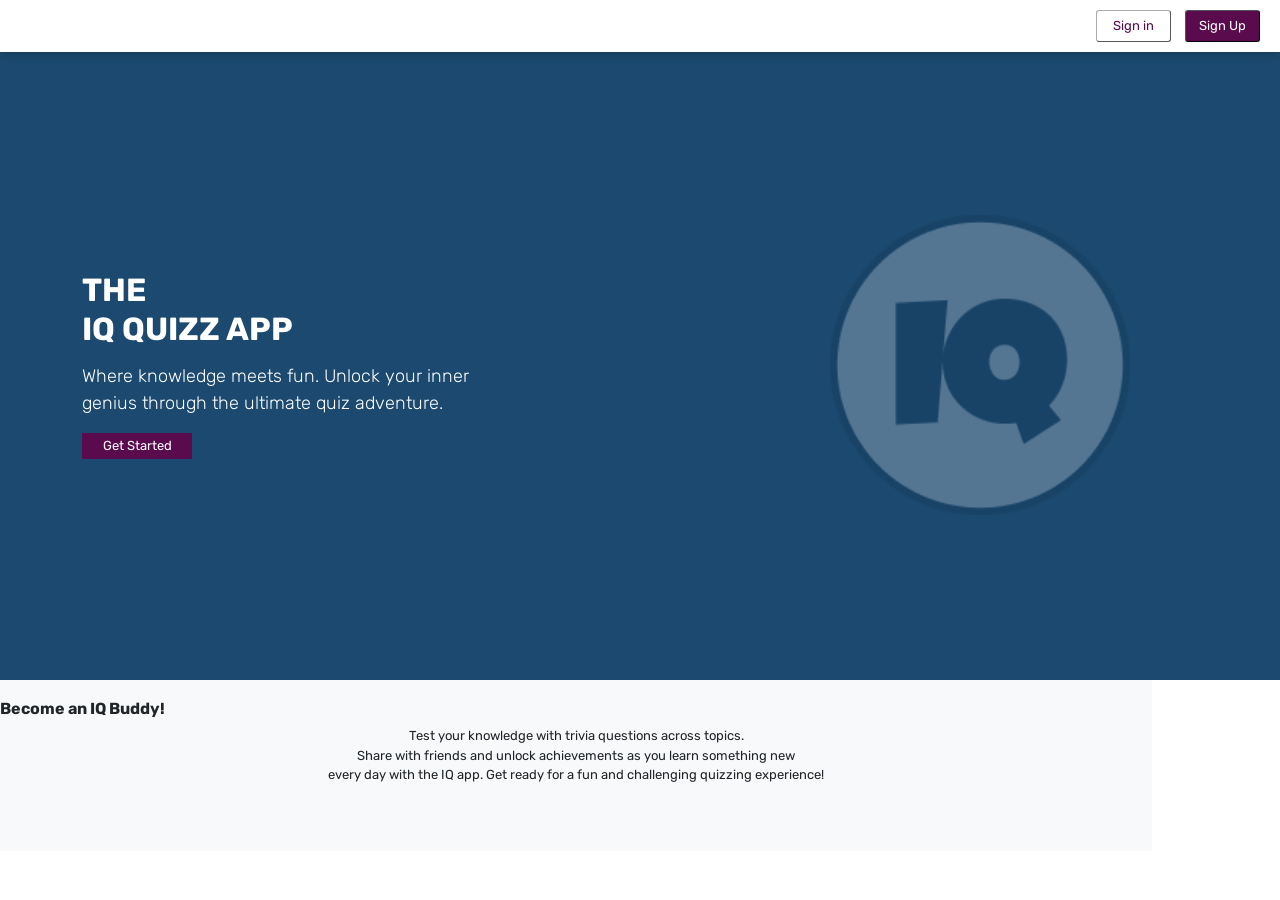
==== landing.html @ 00a5894b "completed landing page" ====
<!DOCTYPE html>
<html lang="en">
<head>
    <meta charset="UTF-8">
    <meta name="viewport" content="width=device-width, initial-scale=1.0">
    <title>IQ Quizz App</title>
    <link href="https://fonts.googleapis.com/css2?family=Rubik:wght@400;700&display=swap" rel="stylesheet">
    <link href="https://cdn.jsdelivr.net/npm/bootstrap@5.3.3/dist/css/bootstrap.min.css" rel="stylesheet" integrity="sha384-QWTKZyjpPEjISv5WaRU9OFeRpok6YctnYmDr5pNlyT2bRjXh0JMhjY6hW+ALEwIH" crossorigin="anonymous">
    <link rel="stylesheet" href="/css/landing.css">
</head>
<body>
    <!-- NAVBAR --> 
     <div class="navbar">
        <div class=""><img class="navlogo"  style="width: 40px;" src="/Assests/Group 2 anyi[1].png" alt="navlogo"></div>
        <div><button class="signin" style="height: 32px; font-size: small; border-radius: 3px; margin-right: 10px; background-color: white; border-color: rgb(172, 171, 171); width: 75px; border-width: 1px;"><a href="./pages/signin.html" style="color: #5a0b4d; text-decoration: none;">Sign in</a></button>
        <button class="signup" style="height: 32px; font-size: small; border-radius: 3px; background-color: #5a0b4d; color: white; width: 75px; border-width: 1px;"><a href="./pages/signup.html" style="color: white; text-decoration: none;">Sign Up</a></button></div>
    </div>

    <!-- Hero section -->
    <header class="hero" style="height: 70vh; display: flex;">
        <div class="container" style="align-self: center; text-wrap: nowrap;">
            <h1 class="display-4" style="font-size: xx-large; font-weight: bold;">THE <br> IQ QUIZZ APP</h1>
            <p class="lead" style="font-size: large; font-weight: 5px; margin-top: 15px;">Where knowledge meets fun. Unlock your inner <br> genius through the ultimate quiz adventure.</p>
            <button class="lead1" style="background-color: #5a0b4d; border: none; width: 110px; font-size: small; padding-top: 3px; padding-bottom: 3px;"><a href="#" class="btn-danger" style="margin-top: 15px; color: white; text-decoration: none;">Get Started</a></button>
        </div>
        <div style="align-self: center; margin-right: 130px;">
            <img class="img" style="opacity: 25%; width: 300px;;" src="/Assests/Group 2 anyi[1].png" alt="icon">
        </div>
    </header> 
    <section class="info-section" style="margin-top: 0; padding-top: 0;">
        <div class="contain1" style="justify-items: center;">
            <h2 style="margin-top: 0; padding-top: 19px; padding-bottom: 0; font-size: medium; font-weight: bold;">Become an IQ Buddy!</h2>
            <p class="fint" style=" text-align: center; text-wrap: wrap;">Test your knowledge with trivia questions across topics. <br> Share with friends and unlock achievements as you learn something new <br> every day with the IQ app. Get ready for a fun and challenging quizzing experience!</p>
        </div>
    </section>
    <script src="https://cdn.jsdelivr.net/npm/bootstrap@5.3.3/dist/js/bootstrap.bundle.min.js" integrity="sha384-YvpcrYf0tY3lHB60NNkmXc5s9fDVZLESaAA55NDzOxhy9GkcIdslK1eN7N6jIeHz" crossorigin="anonymous"></script>
</body>
</html>
---- css/landing.css ----
body {
    margin: 0;
    font-family: 'Rubik', sans-serif;
    overflow: hidden !important;
}

.navbar {
    background-color: white;
    padding: 10px 20px;
    display: flex;
    justify-content: space-between;
    align-items: center;
    position: fixed;
    top: 0;
    width: 100%;
    z-index: 1000;
    box-shadow: 0 0 10px rgba(0, 0, 0, 0.3);
  }
  .container {
    margin-left: 50px;
  }
 .info-section {
    width: 90%;
 }
 .fint {
    font-size: small;
 }
  .signin:active {
    background-color: rgb(235, 231, 231) !important;
  }

  .signup:active {
    color: rgb(42, 42, 42) !important;
  }

  .hero {
    background-color: #1b496f;
    padding: 20px;
    color: white;
    margin-top: 50px;
    /* width: 100%; */
}

.btn-danger:active {
    color: rgb(42, 42, 42) !important;
}

.info-section {
    padding: 50px 0;
    background-color: #f8f9fa;
}

/* Large Screen (Desktops) */
@media (min-width: 992px) {
    .hero-section {
        height: 100vh;
    }
    .navlogo {
        display: none;
    }
}

/* Medium Screen (Tablets) */
@media (max-width: 991px) {
    .navbar {
        flex-direction: row;
        align-items: flex;
    }
    .hero {
        padding: 20px;
        width: 100%;
    }
    .container {
        padding-left: 0;
        margin-left: 0;
    }
    .img {
        display: none;
    }
    .info-section {
        padding: 20px;
        width: 100%;
    } 
    .fint {
        font-size: small;
    }
}

/* Small Screen (Phones) */
@media (max-width: 767px) {
    body {
        overflow-x: auto;
        margin-left: 0;
    }
    .navbar {
        background-color: #1b496f;
        box-shadow: none;
        border: none;
    }
    .hero {
        padding: 20px;
        width: 100%;
        margin-left: 0;
    }
    .hero h1 {
        font-size: 1.2rem;
        margin-left: 0;
    }
    .hero p {
        font-size: 0.8rem;
        margin-left: 0;
    }
    .container {
        padding-left: 0;
        margin-left: 0;
    }
    .hero .btn-danger {
        width: 100%;
    }
    .img {
        display: none;
    }
    .info-section {
        width: 60% 50%;
    }
    .fint {
        font-size: 8.6px;
    }
}
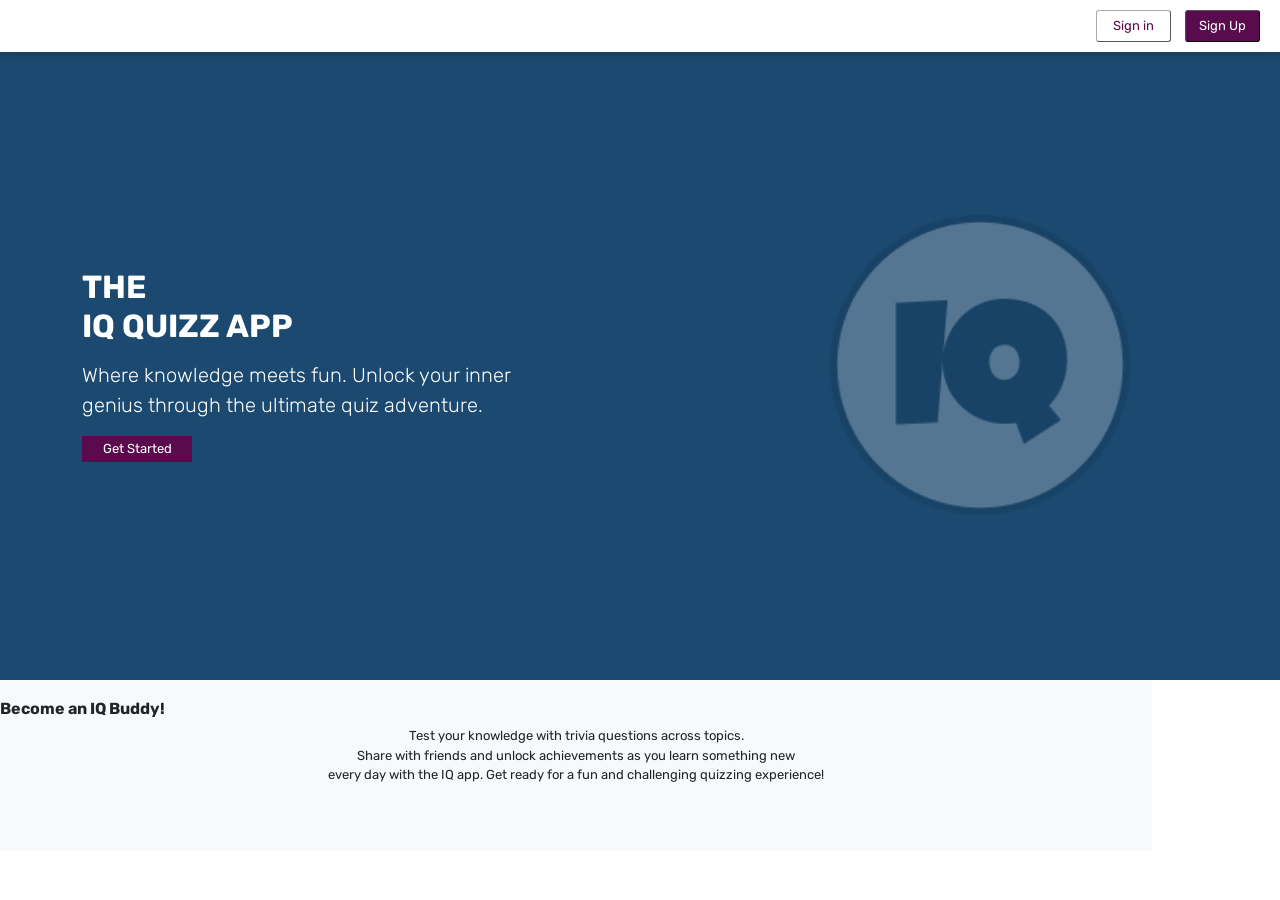
==== commit 9c0b89e4: "modification to the responsive design of the authentication and landing page" ====
--- a/landing.html
+++ b/landing.html
@@ -19,8 +19,8 @@
     <!-- Hero section -->
     <header class="hero" style="height: 70vh; display: flex;">
         <div class="container" style="align-self: center; text-wrap: nowrap;">
-            <h1 class="display-4" style="font-size: xx-large; font-weight: bold;">THE <br> IQ QUIZZ APP</h1>
-            <p class="lead" style="font-size: large; font-weight: 5px; margin-top: 15px;">Where knowledge meets fun. Unlock your inner <br> genius through the ultimate quiz adventure.</p>
+            <h1 class="display-4" style="font-weight: bold;">THE <br> IQ QUIZZ APP</h1>
+            <p class="lead" style="font-weight: 5px; margin-top: 15px;">Where knowledge meets fun. Unlock your inner <br> genius through the ultimate quiz adventure.</p>
             <button class="lead1" style="background-color: #5a0b4d; border: none; width: 110px; font-size: small; padding-top: 3px; padding-bottom: 3px;"><a href="#" class="btn-danger" style="margin-top: 15px; color: white; text-decoration: none;">Get Started</a></button>
         </div>
         <div style="align-self: center; margin-right: 130px;">
--- a/css/landing.css
+++ b/css/landing.css
@@ -1,6 +1,6 @@
 body {
     margin: 0;
-    font-family: 'Rubik', sans-serif;
+    font-family: 'Rubik';
     overflow: hidden !important;
 }
 
@@ -44,7 +44,12 @@
 .btn-danger:active {
     color: rgb(42, 42, 42) !important;
 }
-
+.display-4 {
+    font-size: xx-large;
+}
+.lead {
+    font-size: lead;
+}
 .info-section {
     padding: 50px 0;
     background-color: #f8f9fa;
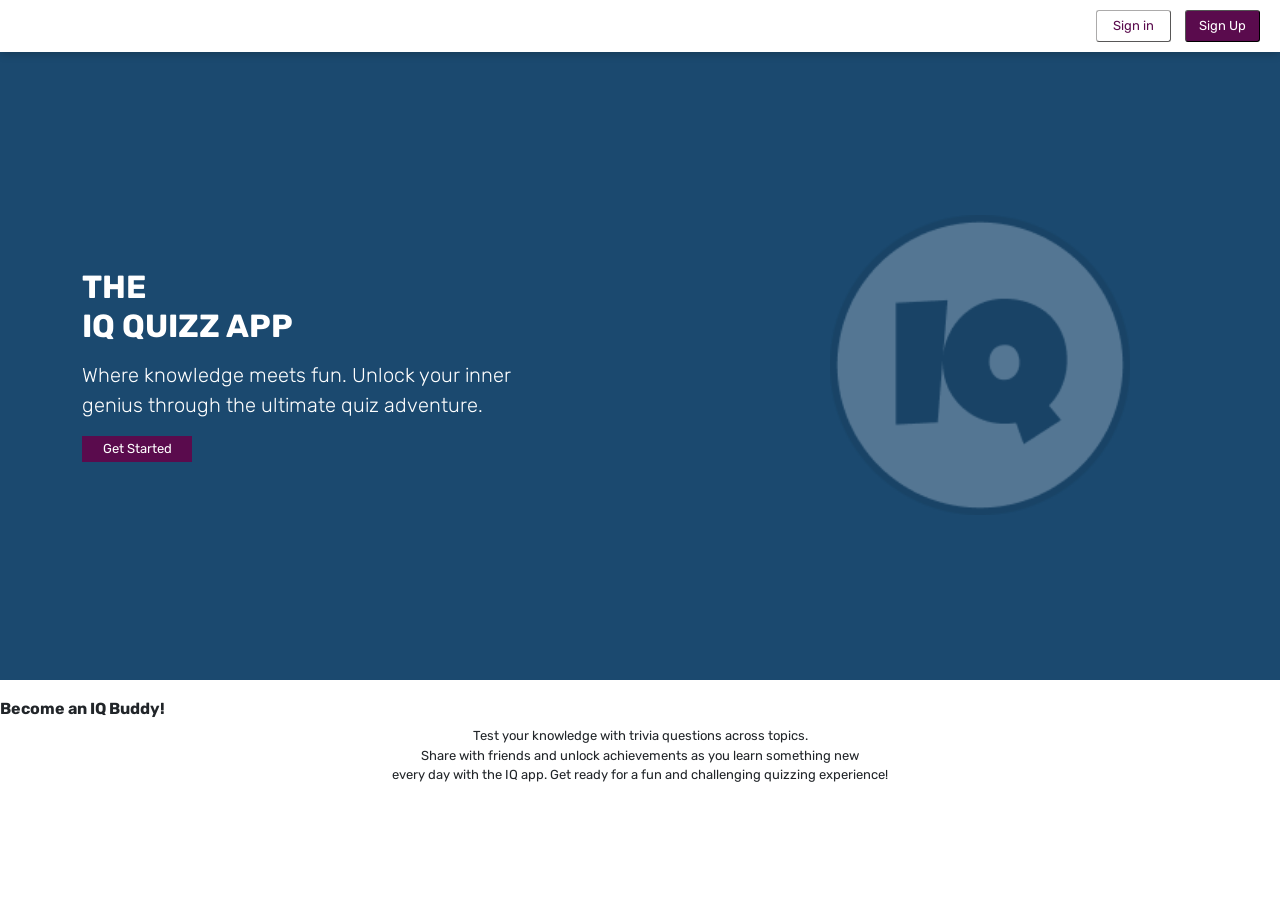
==== commit cfee78bd: "created pageTwo of the quiz app, modifications to other pages" ====
--- a/landing.html
+++ b/landing.html
@@ -3,7 +3,7 @@
 <head>
     <meta charset="UTF-8">
     <meta name="viewport" content="width=device-width, initial-scale=1.0">
-    <title>IQ Quizz App</title>
+    <title>LANDING PAGE</title>
     <link href="https://fonts.googleapis.com/css2?family=Rubik:wght@400;700&display=swap" rel="stylesheet">
     <link href="https://cdn.jsdelivr.net/npm/bootstrap@5.3.3/dist/css/bootstrap.min.css" rel="stylesheet" integrity="sha384-QWTKZyjpPEjISv5WaRU9OFeRpok6YctnYmDr5pNlyT2bRjXh0JMhjY6hW+ALEwIH" crossorigin="anonymous">
     <link rel="stylesheet" href="/css/landing.css">
@@ -21,16 +21,16 @@
         <div class="container" style="align-self: center; text-wrap: nowrap;">
             <h1 class="display-4" style="font-weight: bold;">THE <br> IQ QUIZZ APP</h1>
             <p class="lead" style="font-weight: 5px; margin-top: 15px;">Where knowledge meets fun. Unlock your inner <br> genius through the ultimate quiz adventure.</p>
-            <button class="lead1" style="background-color: #5a0b4d; border: none; width: 110px; font-size: small; padding-top: 3px; padding-bottom: 3px;"><a href="#" class="btn-danger" style="margin-top: 15px; color: white; text-decoration: none;">Get Started</a></button>
+            <button class="lead1" style="background-color: #5a0b4d; border: none; width: 110px; font-size: small; padding-top: 3px; padding-bottom: 3px;"><a href="/pages/signin.html" class="btn-danger" style="margin-top: 15px; color: white; text-decoration: none;">Get Started</a></button>
         </div>
         <div style="align-self: center; margin-right: 130px;">
             <img class="img" style="opacity: 25%; width: 300px;;" src="/Assests/Group 2 anyi[1].png" alt="icon">
         </div>
     </header> 
-    <section class="info-section" style="margin-top: 0; padding-top: 0;">
-        <div class="contain1" style="justify-items: center;">
+    <!-- <section class="info-section" style="margin-top: 0; padding-top: 0; background-color: white;"> -->
+        <div class="contain1" style="justify-items: center; align-items: center;  background-color: white;">
             <h2 style="margin-top: 0; padding-top: 19px; padding-bottom: 0; font-size: medium; font-weight: bold;">Become an IQ Buddy!</h2>
-            <p class="fint" style=" text-align: center; text-wrap: wrap;">Test your knowledge with trivia questions across topics. <br> Share with friends and unlock achievements as you learn something new <br> every day with the IQ app. Get ready for a fun and challenging quizzing experience!</p>
+            <p class="fint" style=" text-align: center;">Test your knowledge with trivia questions across topics. <br> Share with friends and unlock achievements as you learn something new <br> every day with the IQ app. Get ready for a fun and challenging quizzing experience!</p>
         </div>
     </section>
     <script src="https://cdn.jsdelivr.net/npm/bootstrap@5.3.3/dist/js/bootstrap.bundle.min.js" integrity="sha384-YvpcrYf0tY3lHB60NNkmXc5s9fDVZLESaAA55NDzOxhy9GkcIdslK1eN7N6jIeHz" crossorigin="anonymous"></script>
--- a/css/landing.css
+++ b/css/landing.css
@@ -24,6 +24,7 @@
  }
  .fint {
     font-size: small;
+    align-items: center;
  }
   .signin:active {
     background-color: rgb(235, 231, 231) !important;
@@ -38,7 +39,6 @@
     padding: 20px;
     color: white;
     margin-top: 50px;
-    /* width: 100%; */
 }
 
 .btn-danger:active {
@@ -50,9 +50,9 @@
 .lead {
     font-size: lead;
 }
-.info-section {
-    padding: 50px 0;
-    background-color: #f8f9fa;
+.contain1 {    
+    width: 100%;
+    
 }
 
 /* Large Screen (Desktops) */
@@ -82,10 +82,6 @@
     .img {
         display: none;
     }
-    .info-section {
-        padding: 20px;
-        width: 100%;
-    } 
     .fint {
         font-size: small;
     }
